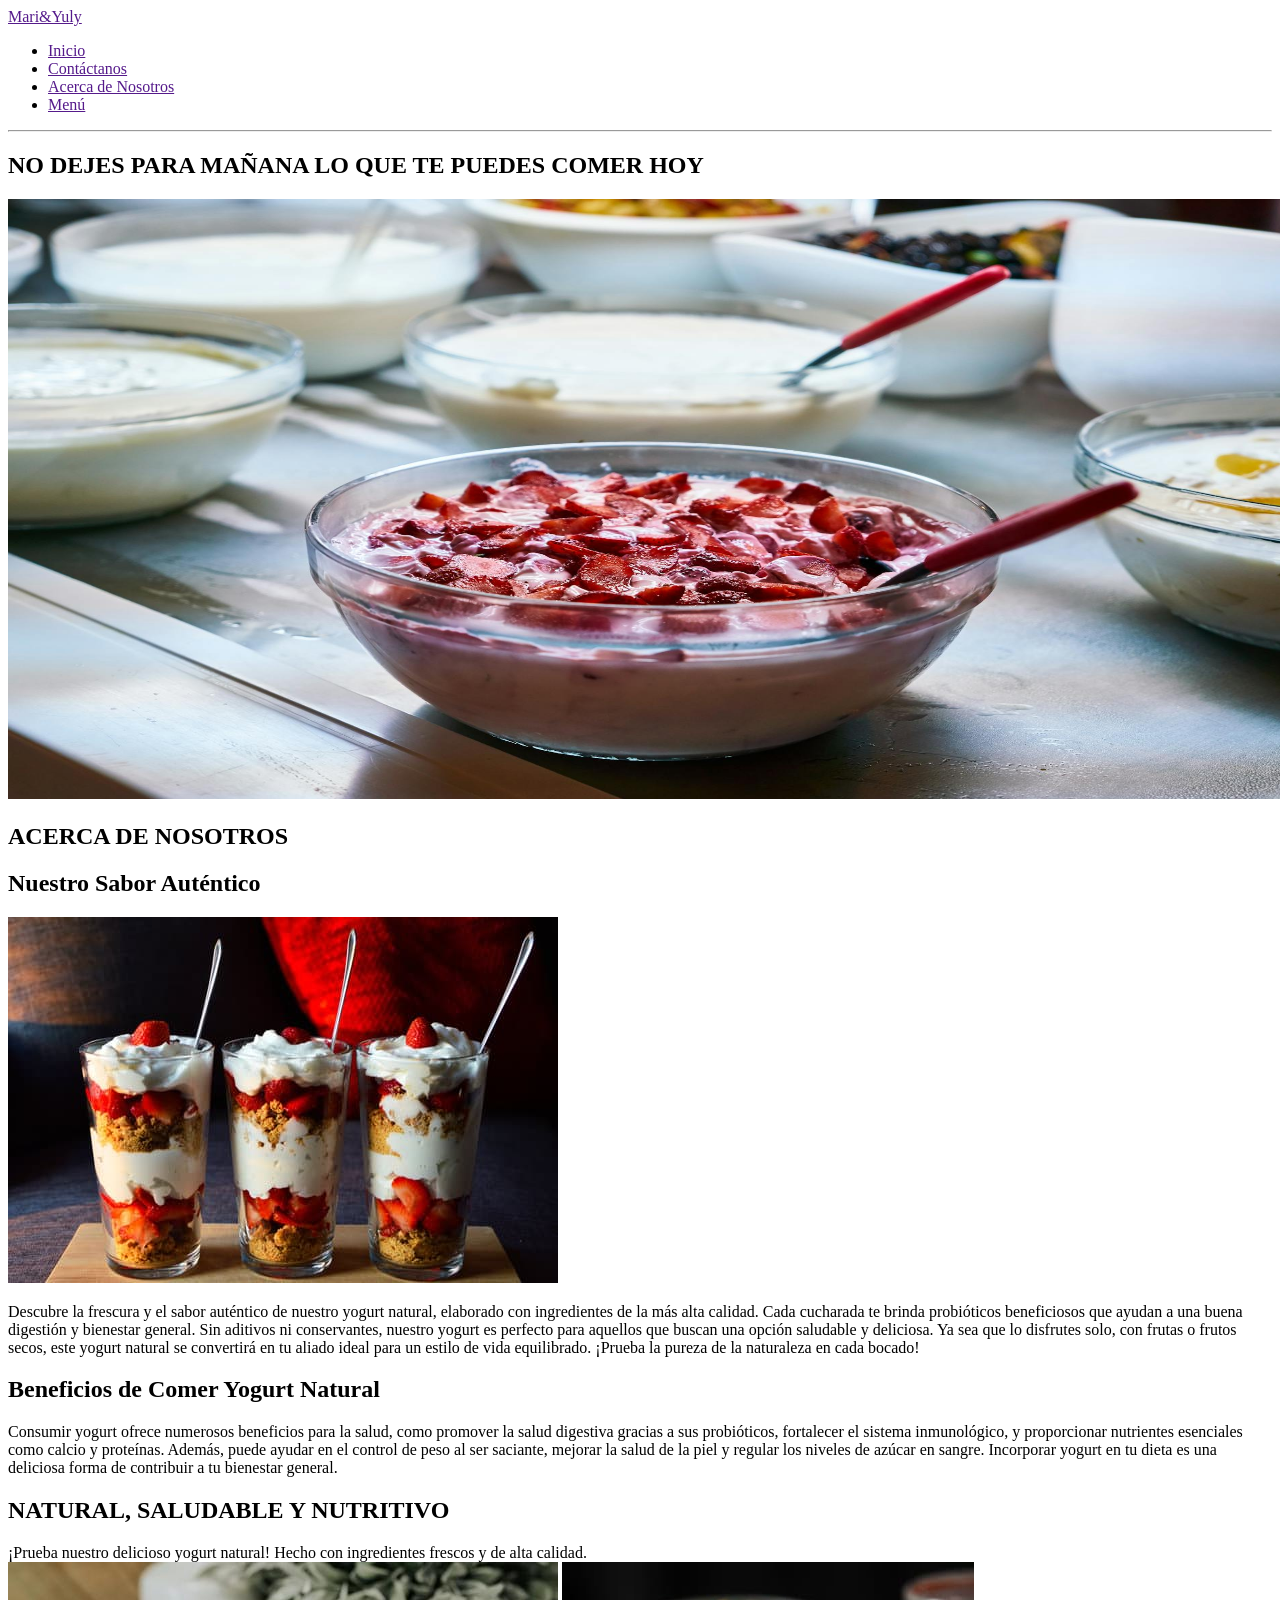
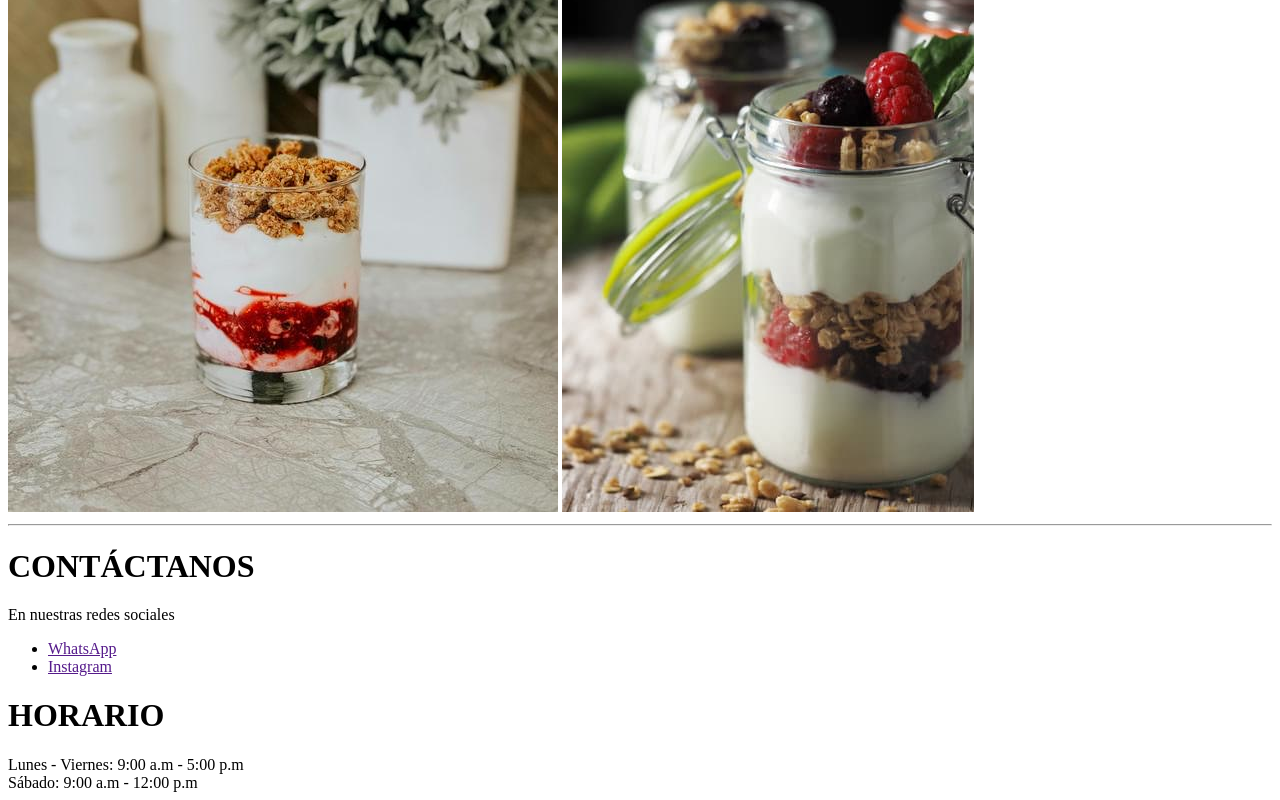
==== index.html @ 7bc3072c "Evluacion nro 2" ====
<!DOCTYPE html>
<html lang="en">
    <head>
        <meta charset="UTF-8">
        <meta name="viewport" content="width=device-width, initial-scale=1.0">
        <title>Mari&Yuly</title>
    </head>
    <body>
        <header>
            <!-- Nombre de la Página -->
            <div>
                <a href="">
                    Mari&Yuly
                </a>
                <!--Barra de busqueda-->
            </div>
            <nav>
                <ul>
                    <li>
                        <a href="">Inicio</a>
                    </li>
                    <li>
                        <a href="">Contáctanos</a>
                    </li>
                    <li>
                        <a href="">Acerca de Nosotros</a>
                    </li>
                    <li>
                        <a href="">Menú</a>
                    </li>
                </ul>
            </nav>
            <hr>
        </header>
       
        <main>
            <!-- Contenido de la Página -->
             <!-- Primera Sección de la Página -->
            <section>
                <div>
                    <h1>NO DEJES PARA MAÑANA LO QUE TE PUEDES COMER HOY</h1>
                    <img src="/img_html/img_1.jpg" style="width: 1300px; height: 600px;" alt="img_1">
                </div>
            </section>

            <!-- Segunda Sección de la Página -->
            <section>
                <div>
                    <h1>ACERCA DE NOSOTROS</h1>

                        <h2>Nuestro Sabor Auténtico</h2>
                        <img src="/img_html/img_2.jpg" alt="img_2">
                        <p>Descubre la frescura y el sabor auténtico de nuestro yogurt natural, elaborado con ingredientes de la más alta calidad. Cada cucharada te brinda probióticos beneficiosos que ayudan a una buena digestión y bienestar general. Sin aditivos ni conservantes, nuestro yogurt es perfecto para aquellos que buscan una opción saludable y deliciosa. Ya sea que lo disfrutes solo, con frutas o frutos secos, este yogurt natural se convertirá en tu aliado ideal para un estilo de vida equilibrado. ¡Prueba la pureza de la naturaleza en cada bocado!</p>
                    
                        <h2>Beneficios de Comer Yogurt Natural</h2>

                        <p>Consumir yogurt ofrece numerosos beneficios para la salud, como promover la salud digestiva gracias a sus probióticos, fortalecer el sistema inmunológico, y proporcionar nutrientes esenciales como calcio y proteínas. Además, puede ayudar en el control de peso al ser saciante, mejorar la salud de la piel y regular los niveles de azúcar en sangre. Incorporar yogurt en tu dieta es una deliciosa forma de contribuir a tu bienestar general. </p>
                    </section>
                </div>
                
                <!-- Tercera Sección de la Página -->
                <section>
                    <div>
                        <h1>NATURAL, SALUDABLE Y NUTRITIVO</h1>
                        <span>¡Prueba nuestro delicioso yogurt natural! Hecho con ingredientes frescos y de alta calidad.</span>
                    </div>
                    <img src="/img_html/img_4.jpg" alt="img_4">
                    <img src="/img_html/img_5.jpg" alt="img_5">
                </section>
                <hr>
        </main>
        
        <!-- Pie de Página -->
        <footer>
            <div>
                <h1>CONTÁCTANOS</h1>
                <span>En nuestras redes sociales</span>
                <ul>
                    <li>
                        <a href="">WhatsApp</a>
                    </li>
                    <li>
                        <a href="">Instagram</a>
                    </li>
                </ul>
            </div>
            <div>
                <h1>HORARIO</h1>
                <span>Lunes - Viernes: 9:00 a.m - 5:00 p.m <br> Sábado: 9:00 a.m - 12:00 p.m</span>
            </div>
        </footer>
    </body>
</html>
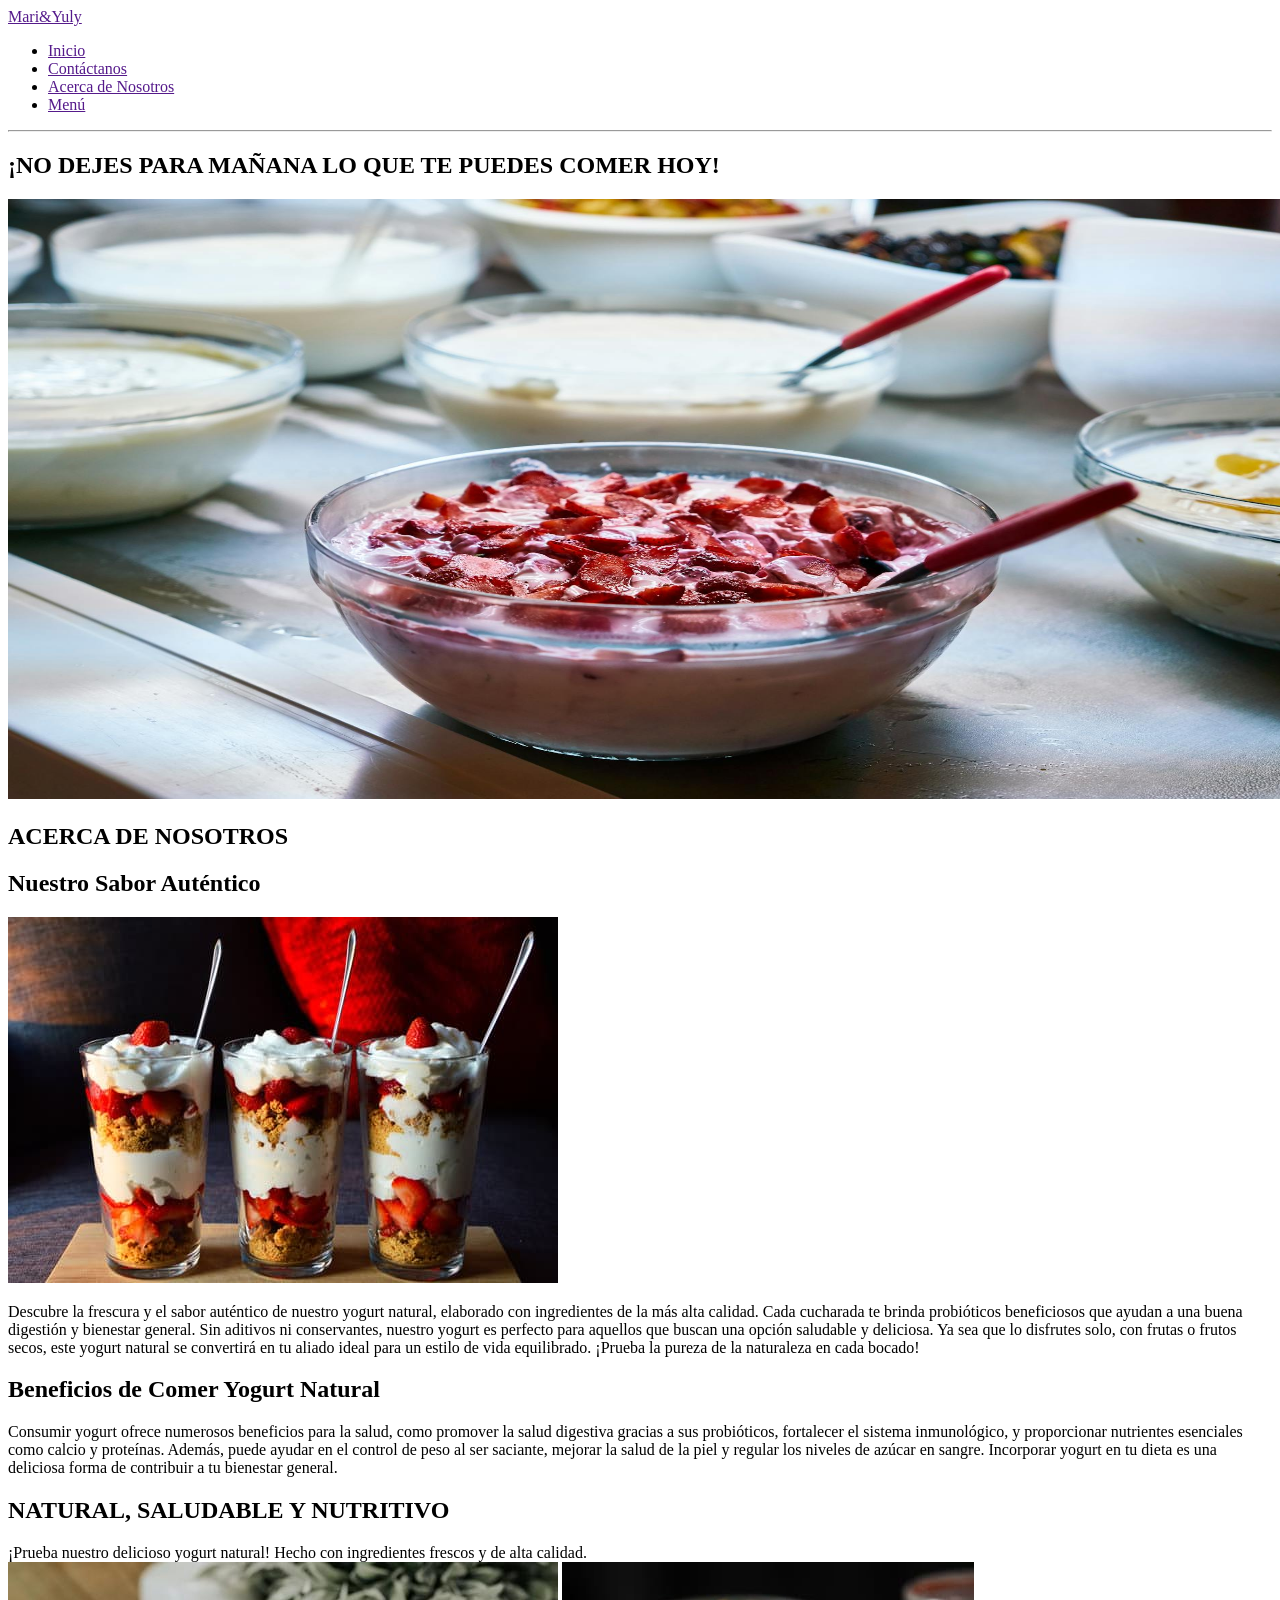
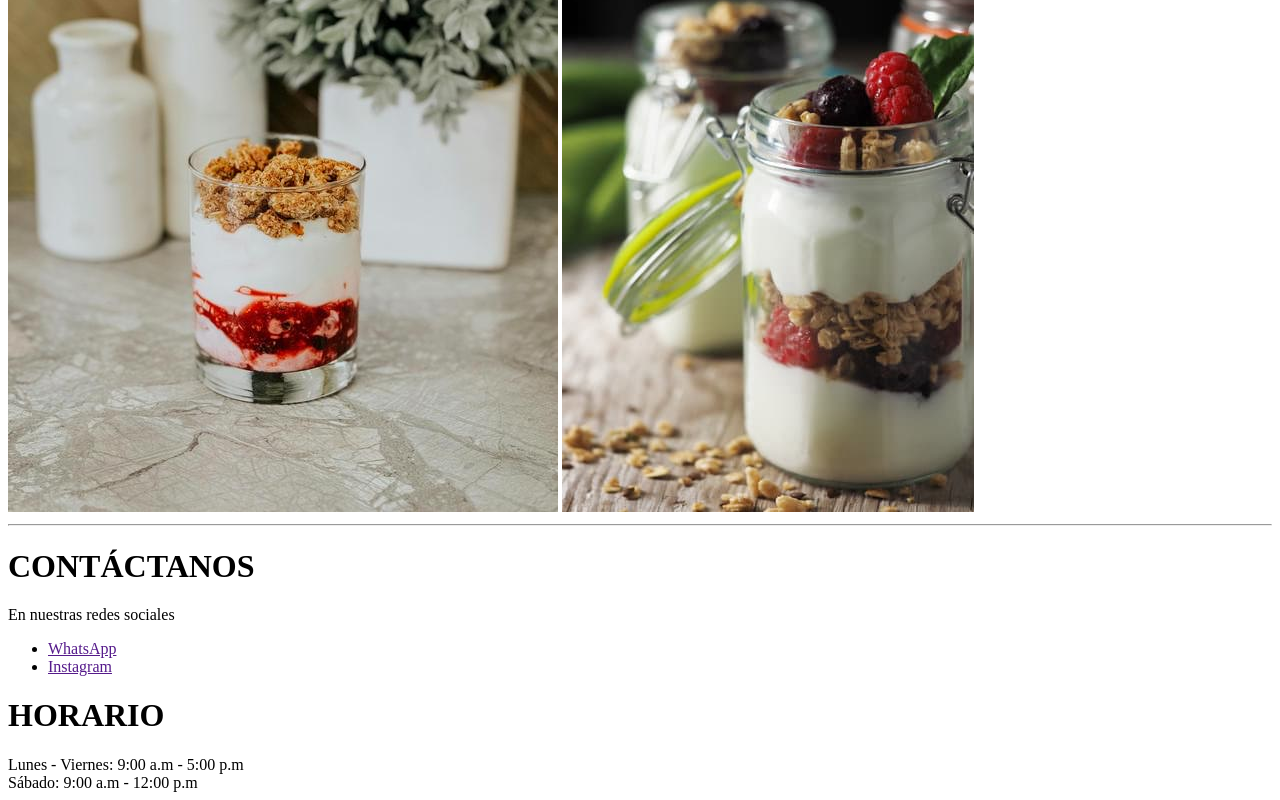
==== commit 4aa381cc: "Evaluacion Nro. 2" ====
--- a/index.html
+++ b/index.html
@@ -38,7 +38,7 @@
              <!-- Primera Sección de la Página -->
             <section>
                 <div>
-                    <h1>NO DEJES PARA MAÑANA LO QUE TE PUEDES COMER HOY</h1>
+                    <h1>¡NO DEJES PARA MAÑANA LO QUE TE PUEDES COMER HOY!</h1>
                     <img src="/img_html/img_1.jpg" style="width: 1300px; height: 600px;" alt="img_1">
                 </div>
             </section>
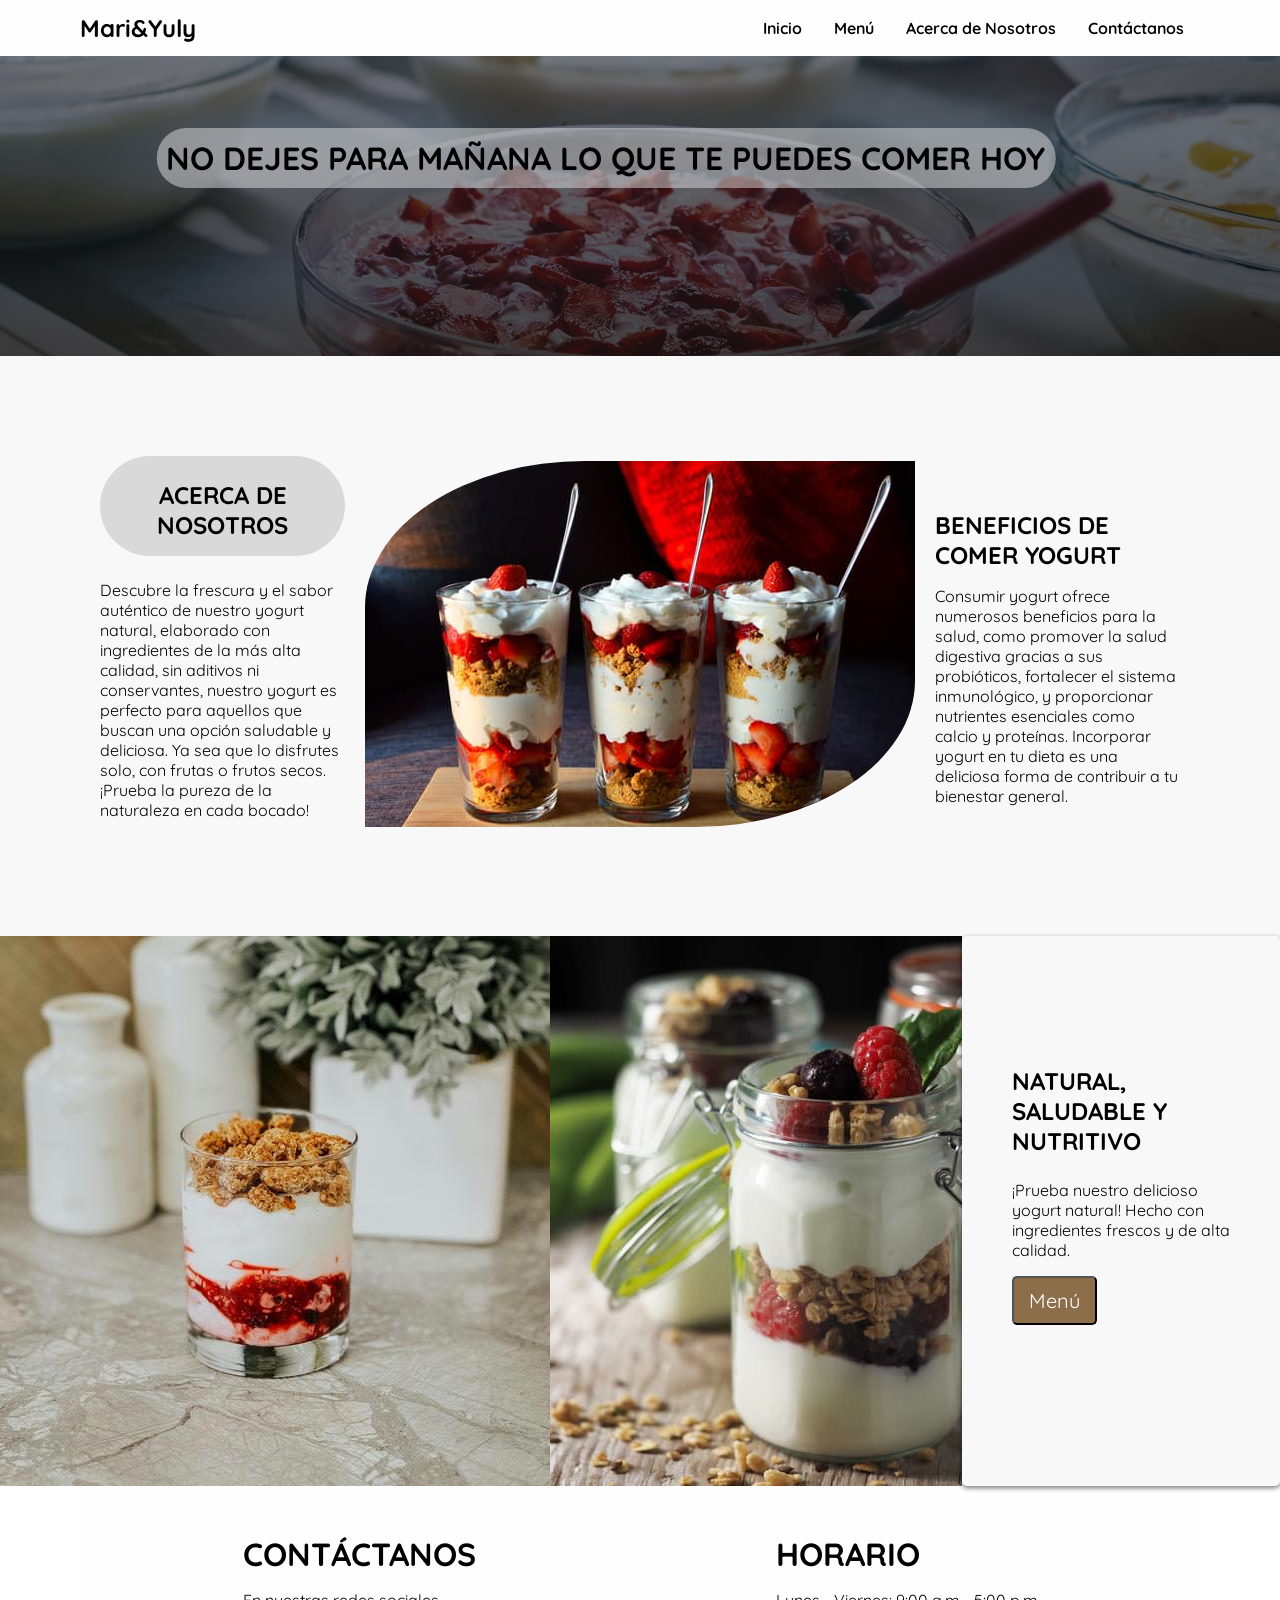
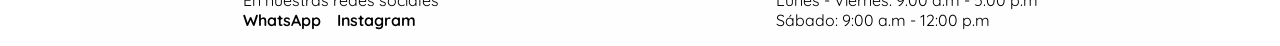
==== commit 740ef194: "Segunda Evaluacion" ====
--- a/index.html
+++ b/index.html
@@ -4,90 +4,100 @@
         <meta charset="UTF-8">
         <meta name="viewport" content="width=device-width, initial-scale=1.0">
         <title>Mari&Yuly</title>
+        <link rel="stylesheet" href="./style.css">
+        <link rel="preconnect" href="https://fonts.googleapis.com">
+        <link rel="preconnect" href="https://fonts.gstatic.com" crossorigin>
+        <link href="https://fonts.googleapis.com/css2?family=Quicksand:wght@300..700&display=swap" rel="stylesheet">
     </head>
     <body>
         <header>
             <!-- Nombre de la Página -->
-            <div>
-                <a href="">
+            <div class="container d-flex justigy-content-between align-center">
+                <a class="logo" href="">
                     Mari&Yuly
                 </a>
                 <!--Barra de busqueda-->
-            </div>
             <nav>
-                <ul>
+                <ul class="d-flex ">
                     <li>
-                        <a href="">Inicio</a>
+                        <a href="" class="nav-item">Inicio</a>
                     </li>
                     <li>
-                        <a href="">Contáctanos</a>
+                        <a href="" class="nav-item">Menú</a>
                     </li>
                     <li>
-                        <a href="">Acerca de Nosotros</a>
+                        <a href="" class="nav-item">Acerca de Nosotros</a>
                     </li>
                     <li>
-                        <a href="">Menú</a>
+                        <a href="" class="nav-item">Contáctanos</a>
                     </li>
                 </ul>
             </nav>
-            <hr>
+            </div>
         </header>
        
         <main>
             <!-- Contenido de la Página -->
              <!-- Primera Sección de la Página -->
-            <section>
-                <div>
-                    <h1>¡NO DEJES PARA MAÑANA LO QUE TE PUEDES COMER HOY!</h1>
-                    <img src="/img_html/img_1.jpg" style="width: 1300px; height: 600px;" alt="img_1">
+            <section class="section-1">
+                <div class="overlay"></div>
+                <div class="content-1 d-flex display-colum align-center justigy-content-center">
+                    <h1 class="text z-index fs-2">NO DEJES PARA MAÑANA LO QUE TE PUEDES COMER HOY</h1>  
+                    </div>
                 </div>
             </section>
 
             <!-- Segunda Sección de la Página -->
-            <section>
-                <div>
-                    <h1>ACERCA DE NOSOTROS</h1>
+            <section class="py-3">
+                <div class="container d-flex align-center justigy-content-center">
+                    <div class="column">
+                        <h1 class="py-1 text-2">ACERCA DE NOSOTROS</h1>
+                    <p class="py-1">Descubre la frescura y el sabor auténtico de nuestro yogurt natural, elaborado con ingredientes de la más alta calidad, sin aditivos ni conservantes, nuestro yogurt es perfecto para aquellos que buscan una opción saludable y deliciosa. Ya sea que lo disfrutes solo, con frutas o frutos secos. ¡Prueba la pureza de la naturaleza en cada bocado!</p>
+                    </div>
+                    <div class="image">
+                        <img class="imagen-2" src="/img_html/img_2.jpg" alt="imagen_2">
+                    </div>
+                    <div class="column">
+                        <h1 class="py-1">BENEFICIOS DE COMER YOGURT</h1>
+                        <p>Consumir yogurt ofrece numerosos beneficios para la salud, como promover la salud digestiva gracias a sus probióticos, fortalecer el sistema inmunológico, y proporcionar nutrientes esenciales como calcio y proteínas. Incorporar yogurt en tu dieta es una deliciosa forma de contribuir a tu bienestar general.</p>
+                    </div>
+                </div>
+            </section>
 
-                        <h2>Nuestro Sabor Auténtico</h2>
-                        <img src="/img_html/img_2.jpg" alt="img_2">
-                        <p>Descubre la frescura y el sabor auténtico de nuestro yogurt natural, elaborado con ingredientes de la más alta calidad. Cada cucharada te brinda probióticos beneficiosos que ayudan a una buena digestión y bienestar general. Sin aditivos ni conservantes, nuestro yogurt es perfecto para aquellos que buscan una opción saludable y deliciosa. Ya sea que lo disfrutes solo, con frutas o frutos secos, este yogurt natural se convertirá en tu aliado ideal para un estilo de vida equilibrado. ¡Prueba la pureza de la naturaleza en cada bocado!</p>
-                    
-                        <h2>Beneficios de Comer Yogurt Natural</h2>
-
-                        <p>Consumir yogurt ofrece numerosos beneficios para la salud, como promover la salud digestiva gracias a sus probióticos, fortalecer el sistema inmunológico, y proporcionar nutrientes esenciales como calcio y proteínas. Además, puede ayudar en el control de peso al ser saciante, mejorar la salud de la piel y regular los niveles de azúcar en sangre. Incorporar yogurt en tu dieta es una deliciosa forma de contribuir a tu bienestar general. </p>
-                    </section>
-                </div>
-                
                 <!-- Tercera Sección de la Página -->
-                <section>
-                    <div>
-                        <h1>NATURAL, SALUDABLE Y NUTRITIVO</h1>
-                        <span>¡Prueba nuestro delicioso yogurt natural! Hecho con ingredientes frescos y de alta calidad.</span>
-                    </div>
-                    <img src="/img_html/img_4.jpg" alt="img_4">
-                    <img src="/img_html/img_5.jpg" alt="img_5">
+                <section class="py-3">
+                    <div class="d-flex justigy-content-between">
+                        <div class="d-flex">
+                            <img src="/img_html/img_4.jpg" alt="img_4">
+                            <img src="/img_html/img_5.jpg" alt="img_5">
+                        </div>
+                            <div class="text-column">
+                            <h1 class="py-3">NATURAL, SALUDABLE Y NUTRITIVO</h1>
+                            <p class="py-1">¡Prueba nuestro delicioso yogurt natural! Hecho con ingredientes frescos y de alta calidad.</p>
+                            <button class="btn">Menú</button>
+                            </div>
                 </section>
-                <hr>
         </main>
         
         <!-- Pie de Página -->
-        <footer>
-            <div>
-                <h1>CONTÁCTANOS</h1>
+        <footer class="container d-flex justigy-content-center">
+            <div class="display-colum py-1">
+                <h1 class="py-1">CONTÁCTANOS</h1>
                 <span>En nuestras redes sociales</span>
-                <ul>
+                <nav>
+                <ul class="d-flex">
                     <li>
-                        <a href="">WhatsApp</a>
+                        <a href="" class="nav-1" >WhatsApp</a>
                     </li>
                     <li>
-                        <a href="">Instagram</a>
+                        <a href="" class="nav-item" >Instagram</a>
                     </li>
                 </ul>
+            </nav>
             </div>
-            <div>
-                <h1>HORARIO</h1>
+            <div class="display-colum padding py-1">
+                <h1 class="py-1">HORARIO</h1>
                 <span>Lunes - Viernes: 9:00 a.m - 5:00 p.m <br> Sábado: 9:00 a.m - 12:00 p.m</span>
-            </div>
         </footer>
     </body>
 </html>
--- a/style.css
+++ b/style.css
@@ -0,0 +1,183 @@
+*{
+    margin: 0;
+    padding: 0;
+    font-family: "Quicksand";
+}
+
+header{
+    background-color: #fefefe;
+}
+
+.d-flex{
+    display: flex;
+}
+
+.display-colum{
+    flex-direction: column;
+}
+
+.justigy-content-between{
+    justify-content: space-between;
+}
+
+.justigy-content-center{
+    justify-content: center;
+}
+
+.justigy-content-space{
+    justify-content: space-around;
+}
+
+.align-items{
+    align-items: flex-start;
+}
+
+.container{
+    margin-right: 5rem;
+    margin-left: 5rem;
+}
+
+.align-center{
+    align-items: center;
+}
+
+.logo{
+    font-size: 1.5rem;
+    font-weight: 900;
+    text-decoration: none;
+    color: black;
+    padding: 0.8rem 0;
+}
+
+nav ul{
+    list-style: none;
+}
+
+.nav-item{
+    color: black;
+    padding: 1rem;
+    text-decoration: none;
+    font-weight: 650;
+}
+
+.nav-item:hover{
+    color: #8c6e4a;
+}
+
+main{
+    background-color: #f8f8f8;
+}
+
+.section-1{
+    height: 300px;
+    background-image: url(./img_html/img_1.jpg);
+    background-size: cover;
+    background-position: center;
+    position: relative;
+}
+
+.overlay{
+    height: 100%;
+    width: 100%;
+    position: absolute;
+    background: linear-gradient(180deg, rgba(21, 26, 39, 0.58) 0%, rgba(18, 18, 19, 0.78) 100%);
+}
+
+.text{
+    position: relative;
+    top: 50%; 
+    left: 50%; 
+    transform: translate(-75%, -80%);
+    color: rgb(0, 0, 0); 
+    background-color: rgba(223, 223, 223, 0.5); 
+    padding: 10px; 
+    border-radius: 60px; 
+    text-align: center; 
+}
+
+.text-2{
+    color: black;
+    background-color:rgba(189, 187, 187, 0.5);
+    padding: 5px;
+    border-radius: 60px;
+    text-align: center;
+}
+
+.content-1{
+    height: 50%;
+}
+
+
+.z-index{
+    z-index: 1;
+}
+
+.fs-2{
+    font-size: 2rem;
+}
+
+.py-3{
+    padding-top: 5rem;
+}
+
+.py-1{
+    padding-top: 1.5rem;
+    padding-bottom: 1rem;
+}
+
+.column{
+    flex:1;
+    padding: 20px;
+}
+
+.image{
+    flex: 0 0 auto;
+    text-align: center;
+    max-width: 100%;
+    
+}
+
+.imagen-2{
+    border-top-left-radius: 40%;
+    border-bottom-right-radius: 40%;
+}
+
+.btn {
+    padding: 10px 15px;
+    background-color: #8c6e4a;
+    color: white;
+    border-radius: 5px;
+    cursor: pointer;
+    font-size: 20px;
+}
+
+.btn:hover {
+    background-color: #050505;
+}
+
+.text-column {
+    max-width: 300px; /* Ancho máximo de la columna de texto */
+    padding: 50px;
+    background-color: #e7e7e711;
+    border-radius: 5px;
+    box-shadow: 0 2px 5px rgba(0, 0, 0, 0.527);
+}
+
+footer{
+    background-color: #fefefe;
+}
+
+.padding{
+    padding-left: 300px;
+}
+
+.nav-1{
+    color: black;
+    text-decoration: none;
+    font-weight: 650;
+}
+
+.nav-1:hover{
+    color: #8c6e4a;
+}
+
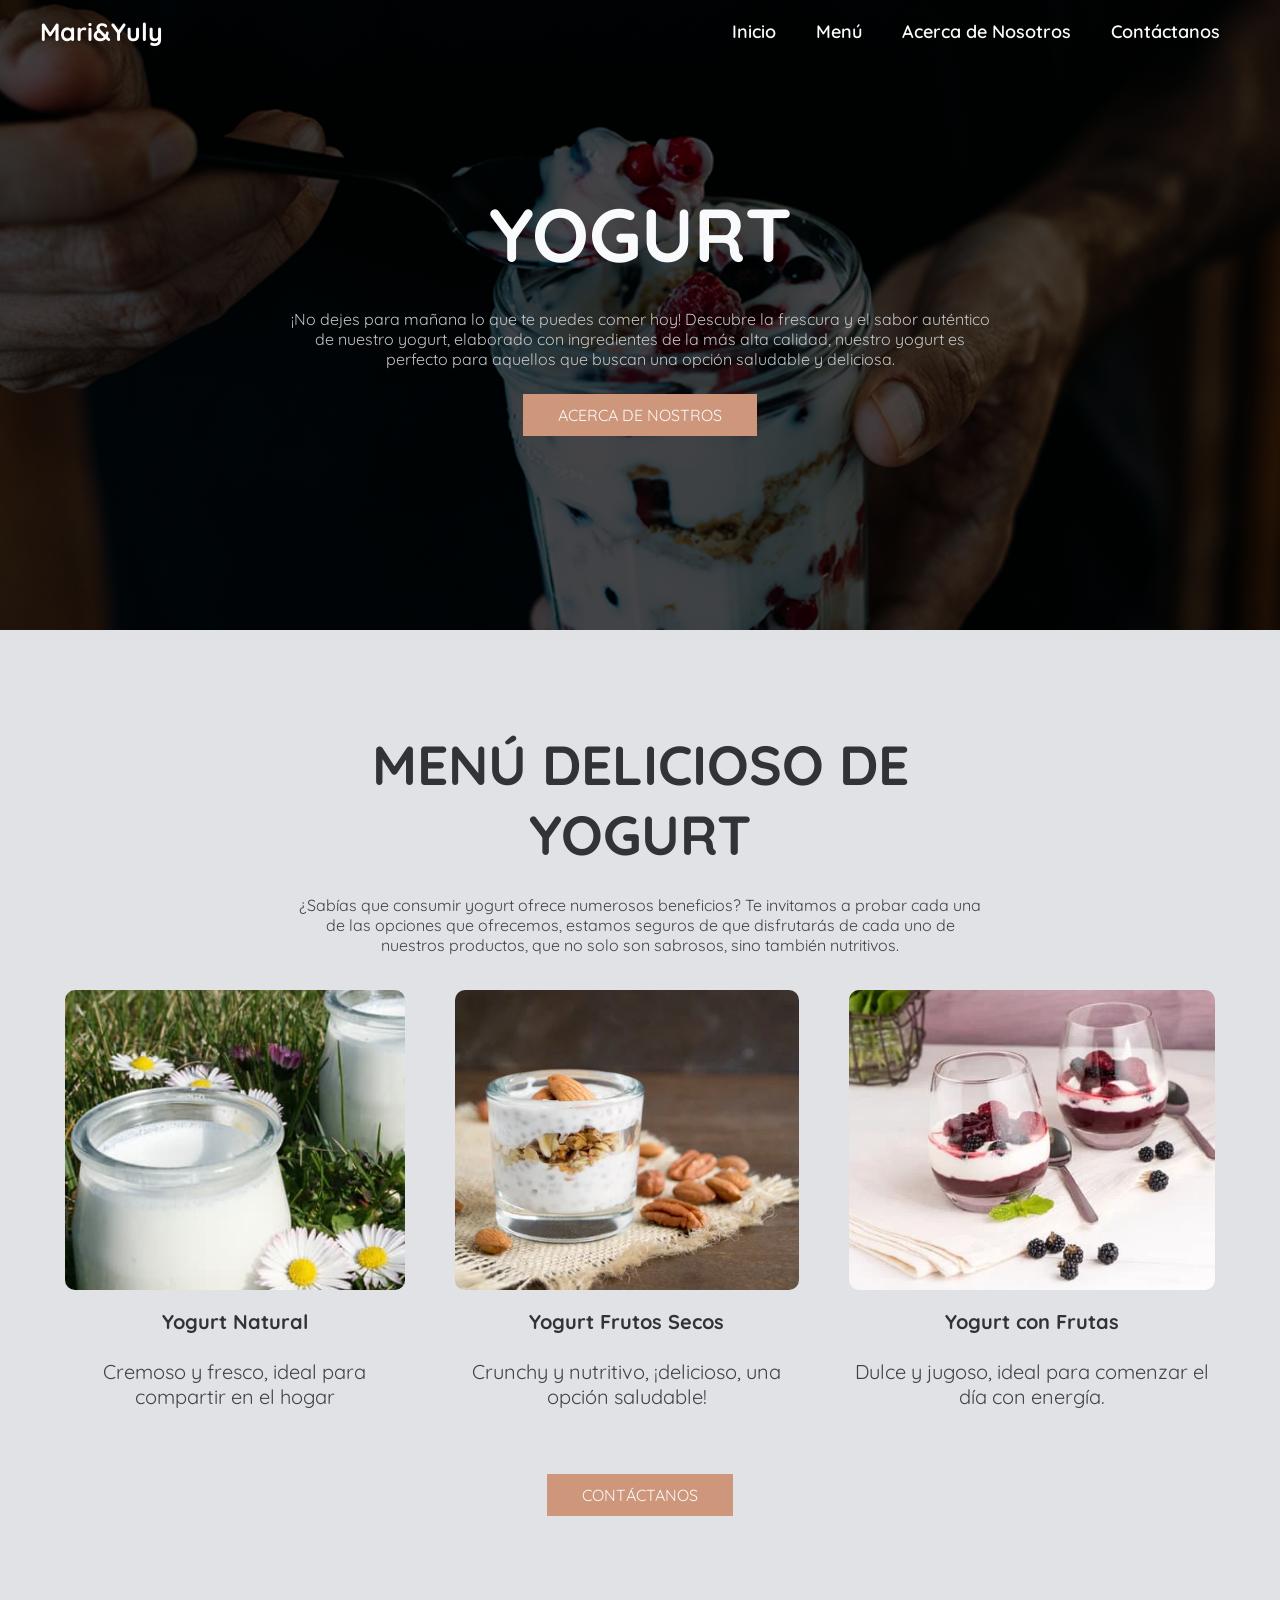
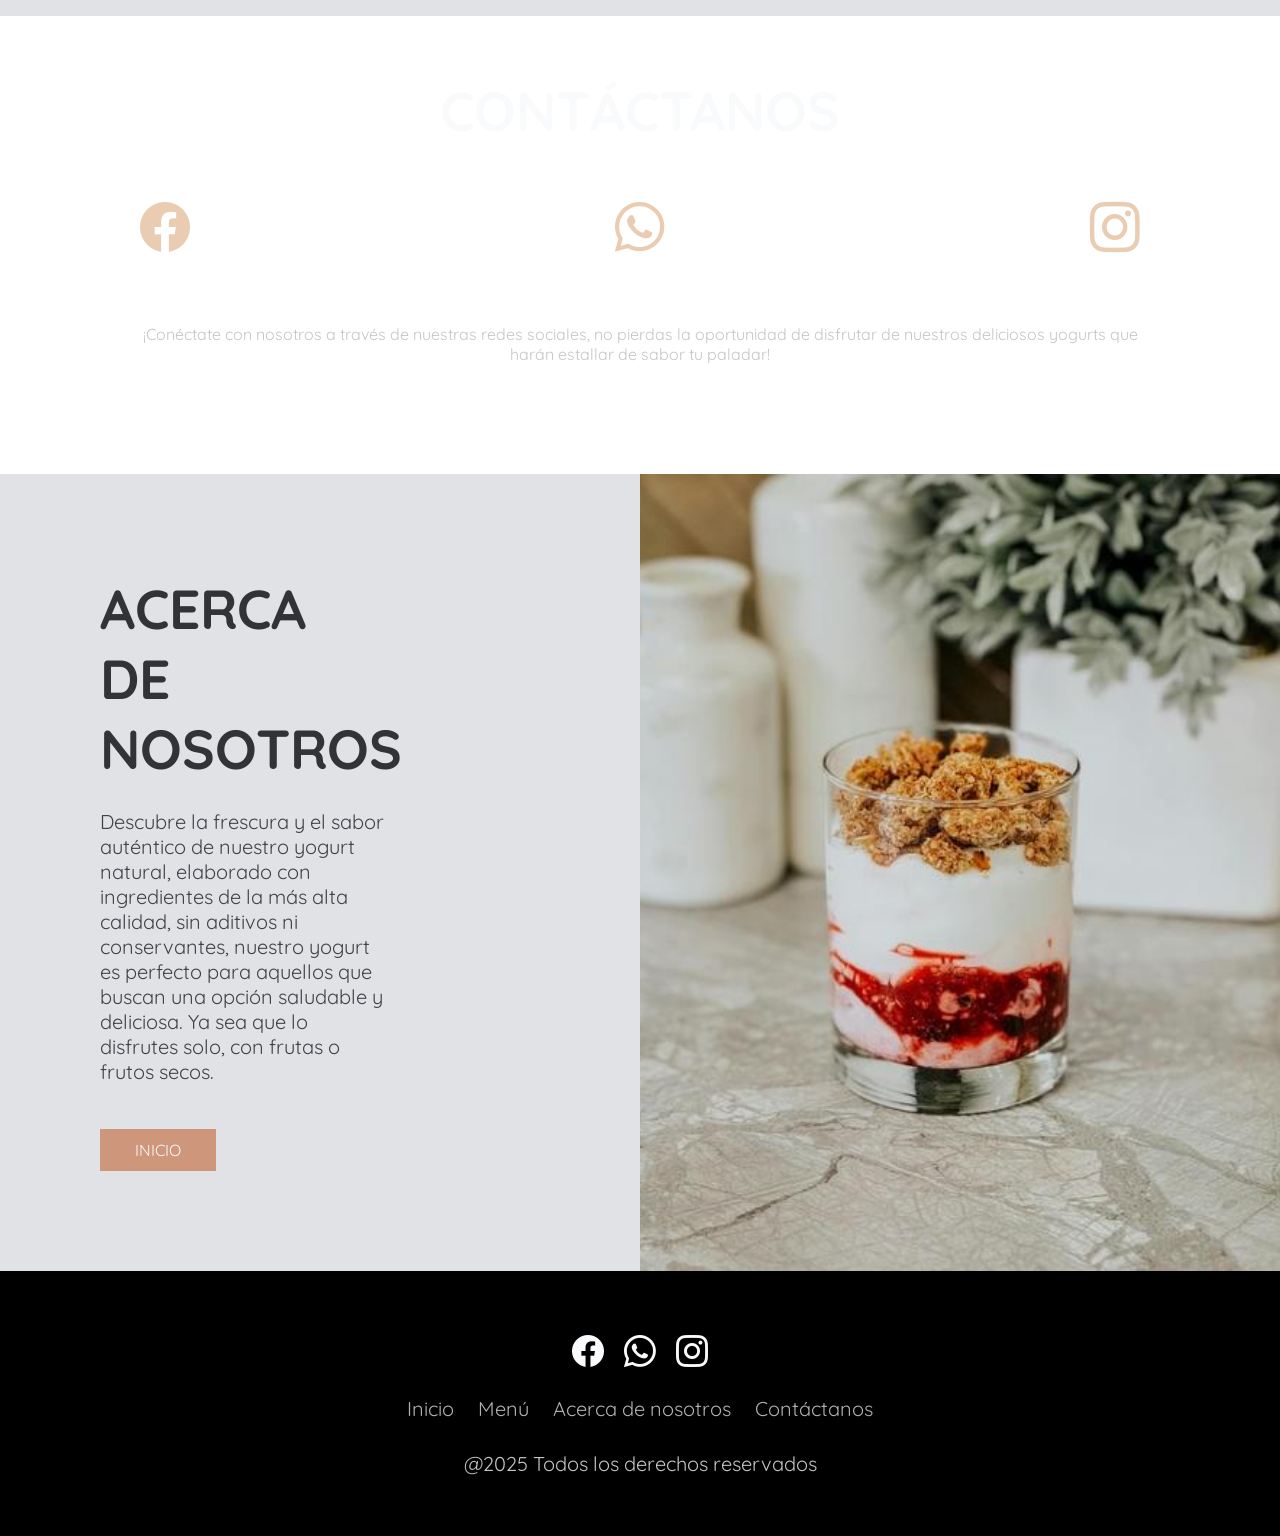
==== commit 5e4bcede: "evaluacion_4" ====
--- a/index.html
+++ b/index.html
@@ -3,101 +3,129 @@
     <head>
         <meta charset="UTF-8">
         <meta name="viewport" content="width=device-width, initial-scale=1.0">
-        <title>Mari&Yuly</title>
-        <link rel="stylesheet" href="./style.css">
+        <title>Mari&Yuly</title> <!--Titulo de la pagina web-->
+        <link rel="stylesheet" href="https://cdn.jsdelivr.net/npm/bootstrap-icons@1.11.3/font/bootstrap-icons.min.css"> <!--link para inconos de redes sociales utilizados en la pagina-->
+        <link rel="stylesheet" href="./style.css"> <!--Vinculacion con el css para personalizar la pagina web -->
         <link rel="preconnect" href="https://fonts.googleapis.com">
         <link rel="preconnect" href="https://fonts.gstatic.com" crossorigin>
         <link href="https://fonts.googleapis.com/css2?family=Quicksand:wght@300..700&display=swap" rel="stylesheet">
     </head>
     <body>
-        <header>
-            <!-- Nombre de la Página -->
-            <div class="container d-flex justigy-content-between align-center">
-                <a class="logo" href="">
-                    Mari&Yuly
-                </a>
-                <!--Barra de busqueda-->
-            <nav>
-                <ul class="d-flex ">
-                    <li>
-                        <a href="" class="nav-item">Inicio</a>
-                    </li>
-                    <li>
-                        <a href="" class="nav-item">Menú</a>
-                    </li>
-                    <li>
-                        <a href="" class="nav-item">Acerca de Nosotros</a>
-                    </li>
-                    <li>
-                        <a href="" class="nav-item">Contáctanos</a>
-                    </li>
-                </ul>
-            </nav>
-            </div>
+
+        <header class="header" id="inicio">
+            <div class="menu container">
+                <a href="#inicio" class="logo">Mari&Yuly</a>
+                <input type="checkbox" id="menu" />
+                <label for="menu">
+                    <img src="./img_html/menu.png" class="menu-icono" alt=""> 
+                </label> <!--Menu desplegable para pantalla pequeña (ejemplo: telefono)-->
+                <nav class="navbar">
+                    <ul> <!--Barra de navegacion-->
+                        <li><a href="#inicio">Inicio</a></li>
+                        <li><a href="#mn">Menú</a></li>
+                        <li><a href="#acerca_de">Acerca de Nosotros</a></li>
+                        <li><a href="#cnt">Contáctanos</a></li>
+                    </ul>
+                </nav>
+            </div> <!--Fin del menu container-->
+
+            <div class="header-content container">
+                 <h1>Yogurt</h1>
+                 <p>
+                    ¡No dejes para mañana lo que te puedes comer hoy! Descubre la frescura y el sabor auténtico de nuestro yogurt, 
+                    elaborado con ingredientes de la más alta calidad, nuestro yogurt es perfecto para aquellos que buscan una opción 
+                    saludable y deliciosa. 
+                 </p>
+                 <a href="#acerca_de" class="btn-1">Acerca de Nostros</a>
+            </div> <!--Fin del header-content container-->
         </header>
-       
-        <main>
-            <!-- Contenido de la Página -->
-             <!-- Primera Sección de la Página -->
-            <section class="section-1">
-                <div class="overlay"></div>
-                <div class="content-1 d-flex display-colum align-center justigy-content-center">
-                    <h1 class="text z-index fs-2">NO DEJES PARA MAÑANA LO QUE TE PUEDES COMER HOY</h1>  
+
+        <section class="yogurt">
+            <div class="yogurt-content container" id="mn">
+                <h2>Menú Delicioso de Yogurt</h2>
+                <p class="txt-p">
+                    ¿Sabías que consumir yogurt ofrece numerosos beneficios? Te invitamos a probar cada una de las opciones que ofrecemos, estamos seguros de que disfrutarás de cada uno de nuestros productos, que no solo son sabrosos, sino también nutritivos.
+                </p>
+                <div class="yogurt-group">
+                    <div class="yogurt-1">
+                        <img src="./img_html/natural.jpg" alt="natural">
+                        <h3>Yogurt Natural</h3>
+                        <p>
+                            Cremoso y fresco, ideal para compartir en el hogar
+                        </p>
+                    </div>
+                    <div class="yogurt-1">
+                        <img src="./img_html/frutos-secos.webp" alt="">
+                        <h3>Yogurt Frutos Secos</h3>
+                        <p>
+                            Crunchy y nutritivo, ¡delicioso, una opción saludable!  
+                        </p>
+                    </div>
+                    <div class="yogurt-1">
+                        <img src="./img_html/frutas.webp" alt="">
+                        <h3>Yogurt con Frutas</h3>
+                        <p>
+                            Dulce y jugoso, ideal para comenzar el día con energía.
+                        </p>
                     </div>
                 </div>
-            </section>
+                <a href="#cnt" class="btn-1">Contáctanos</a>
+            </div>
+        </section> 
 
-            <!-- Segunda Sección de la Página -->
-            <section class="py-3">
-                <div class="container d-flex align-center justigy-content-center">
-                    <div class="column">
-                        <h1 class="py-1 text-2">ACERCA DE NOSOTROS</h1>
-                    <p class="py-1">Descubre la frescura y el sabor auténtico de nuestro yogurt natural, elaborado con ingredientes de la más alta calidad, sin aditivos ni conservantes, nuestro yogurt es perfecto para aquellos que buscan una opción saludable y deliciosa. Ya sea que lo disfrutes solo, con frutas o frutos secos. ¡Prueba la pureza de la naturaleza en cada bocado!</p>
+        <main class="contacto">
+            <div class="contacto-content container" id="cnt">
+                <h2>Contáctanos</h2>
+                <div class="contacto-group">
+                    <div class="contacto-1">
+                        <a target="_blank" href="https://www.facebook.com/profile.php?id=61572354237402"> <i class="bi bi-facebook"></i> </a>
                     </div>
-                    <div class="image">
-                        <img class="imagen-2" src="/img_html/img_2.jpg" alt="imagen_2">
+                    <div class="contacto-1">
+                        <a target="_blank" href="https://api.whatsapp.com/send/?phone=584122983062&text&type=phone_number&app_absent=0&wame_ctl=1&fbclid=PAY2xjawH5-3lleHRuA2FlbQIxMAABpn6izdKkns5ax6ruWDtgendOZwMvYIzGOcjlDRGBGXftqFZLDE9lAGeEYw_aem_zh5Be_ZR3iVd8snGDqPaxg"> <i class="bi bi-whatsapp"></i></a>
+                        
                     </div>
-                    <div class="column">
-                        <h1 class="py-1">BENEFICIOS DE COMER YOGURT</h1>
-                        <p>Consumir yogurt ofrece numerosos beneficios para la salud, como promover la salud digestiva gracias a sus probióticos, fortalecer el sistema inmunológico, y proporcionar nutrientes esenciales como calcio y proteínas. Incorporar yogurt en tu dieta es una deliciosa forma de contribuir a tu bienestar general.</p>
+                    <div class="contacto-1">
+                        <a target="_blank" href="https://www.instagram.com/mariyuly_?igsh=aGh1ajNlZGljbWlt"> <i class="bi bi-instagram"></i></a>
+                        
                     </div>
                 </div>
-            </section>
+                <p>
+                    ¡Conéctate con nosotros a través de nuestras redes sociales, no pierdas la oportunidad de disfrutar de nuestros deliciosos yogurts que harán estallar de sabor tu paladar! 
+                </p>
+            </div>
+        </main>
 
-                <!-- Tercera Sección de la Página -->
-                <section class="py-3">
-                    <div class="d-flex justigy-content-between">
-                        <div class="d-flex">
-                            <img src="/img_html/img_4.jpg" alt="img_4">
-                            <img src="/img_html/img_5.jpg" alt="img_5">
-                        </div>
-                            <div class="text-column">
-                            <h1 class="py-3">NATURAL, SALUDABLE Y NUTRITIVO</h1>
-                            <p class="py-1">¡Prueba nuestro delicioso yogurt natural! Hecho con ingredientes frescos y de alta calidad.</p>
-                            <button class="btn">Menú</button>
-                            </div>
-                </section>
-        </main>
-        
-        <!-- Pie de Página -->
-        <footer class="container d-flex justigy-content-center">
-            <div class="display-colum py-1">
-                <h1 class="py-1">CONTÁCTANOS</h1>
-                <span>En nuestras redes sociales</span>
-                <nav>
-                <ul class="d-flex">
-                    <li>
-                        <a href="" class="nav-1" >WhatsApp</a>
-                    </li>
-                    <li>
-                        <a href="" class="nav-item" >Instagram</a>
-                    </li>
-                </ul>
-            </nav>
+        <section class="general">
+            <div class="general-1" id="acerca_de">
+                <h2>Acerca de Nosotros</h2>
+                <p>Descubre la frescura y el sabor auténtico de nuestro yogurt natural, elaborado con ingredientes de la más alta calidad, sin aditivos ni conservantes, nuestro yogurt es perfecto para aquellos que buscan una opción saludable y deliciosa. Ya sea que lo disfrutes solo, con frutas o frutos secos. 
+                </p>
+                <a href="#inicio" class="btn-1">Inicio</a>
             </div>
-            <div class="display-colum padding py-1">
-                <h1 class="py-1">HORARIO</h1>
-                <span>Lunes - Viernes: 9:00 a.m - 5:00 p.m <br> Sábado: 9:00 a.m - 12:00 p.m</span>
+            <div class="general-2"></div>
+        </section>
+
+        <footer class="footer">
+            <ul class="social-icon">
+                <li class="icon-elem">
+                    <a target="_blank" href="https://www.facebook.com/profile.php?id=61572354237402"> <i class="bio bi-facebook"></i> </a>
+                </li>
+                <li class="icon-elem">
+                    <a target="_blank" href="https://api.whatsapp.com/send/?phone=584122983062&text&type=phone_number&app_absent=0&wame_ctl=1&fbclid=PAY2xjawH5-3lleHRuA2FlbQIxMAABpn6izdKkns5ax6ruWDtgendOZwMvYIzGOcjlDRGBGXftqFZLDE9lAGeEYw_aem_zh5Be_ZR3iVd8snGDqPaxg"> <i class="bio bi-whatsapp"></i> </a>
+                </li>
+                <li class="icon-elem">
+                    <a target="_blank" href="https://www.instagram.com/mariyuly_?igsh=aGh1ajNlZGljbWlt"> <i class="bio bi-instagram"></i> </a>
+                </li>
+            </ul>
+           <ul class="footer-menu">
+            <li class="footer-elem">
+                <a href="#inicio" class="footer-icono">Inicio</a>
+                <a href="#mn" class="footer-icono">Menú</a>
+                <a href="#acerca_de" class="footer-icono">Acerca de nosotros</a>
+                <a href="#cnt" class="footer-icono">Contáctanos</a>
+            </li>
+           </ul>
+           <p class="text"> @2025 Todos los derechos reservados</p>
         </footer>
     </body>
-</html>+    </html>
--- a/style.css
+++ b/style.css
@@ -1,183 +1,407 @@
 *{
     margin: 0;
     padding: 0;
+    box-sizing: border-box;
+    text-decoration: none;
+    list-style: none;
     font-family: "Quicksand";
 }
 
-header{
-    background-color: #fefefe;
-}
-
-.d-flex{
-    display: flex;
-}
-
-.display-colum{
+.container{
+    max-width: 1200px;
+    margin: 0 auto;
+}
+
+.header{
+    background-image: linear-gradient(
+        rgba(0,0,0,0.7),
+        rgba(0,0,0,0.7)),
+        url(./img_html/TOP19.png);
+    background-position: center bottom;
+    background-repeat: no-repeat;
+    background-size: cover;
+    min-height: 70vh;
+    display: flex;
+    align-items: center;
+}
+
+.menu{
+    position: absolute;
+    top: 0;
+    left: 0;
+    right: 0;
+    display: flex;
+    align-items: center;
+    justify-content: space-between;
+}
+
+.logo{
+    color: #FFFDFC;
+    font-size: 25px;
+    font-weight: 900;
+}
+
+.menu .navbar ul li{
+    position: relative;
+    float: left;
+}
+
+.menu .navbar ul li a{
+    font-size: 18px;
+    padding: 20px;
+    color: #FFFDFC;
+    display: block;
+    font-weight: 600;
+}
+
+.menu .navbar ul li a:hover{
+    color: #8c6e4a;
+}
+
+#menu {
+    display: none;
+}
+
+.menu-icono{
+    width: 25px;
+}
+
+.menu label{
+    cursor: pointer;
+    display: none;
+}
+
+.header-content {
+    text-align: center;
+}
+
+.header-content h1{
+    font-size: 75px;
+    line-height: 80px;
+    color: #F9FAFC;
+    text-transform: uppercase;
+    margin-bottom: 35px;
+}
+
+.header-content p{
+    font-size: 16px;
+    color: #c5c5c5;
+    padding: 0 250px;
+    margin-bottom: 25px;
+}
+
+.btn-1{
+    display: inline-block;
+    padding: 11px 35px;
+    background-color: #CE967B;
+    color: #F9FAFC;
+    text-transform: uppercase;
+}
+
+.btn-1:hover{
+    background-color: #c17e5d;
+}
+
+.yogurt{
+    padding: 100px 0;
+    background-color: #e1e2e6;
+    position: relative;
+}
+
+.yogurt-content{
+    text-align: center;
+}
+
+.yogurt-content h2{
+    font-size: 55px;
+    line-height: 70px;
+    color: #323337;
+    text-transform: uppercase;
+    padding: 0 258px;
+    margin-bottom: 15px;
+}
+
+.txt-p{
+    font-size: 16px;
+    color: #414247;
+    padding: 0 258px;
+    margin-bottom: 35px;
+}
+
+.yogurt-group{
+    display: flex;
+    justify-content: space-between;
+    margin-bottom: 20px;
+
+}
+
+.yogurt-1 {
+    padding:0 25px;
+}
+
+.yogurt-1 img{
+    width: 100%;
+    height: 300px;
+    object-fit: cover;
+    border-radius: 10px 10px 10px 10px;
+    margin-bottom: 15px;
+}
+
+
+.yogurt-1 h3{
+    color: #323337;
+    font-size: 20px;
+    margin-bottom: 15px;
+}
+
+.contacto{
+    background-image: linear-gradient(
+        rgba(0, 0, 0, 0.7),
+        rgba(0,0,0,0.7)),
+        url(img_html/REST77.png);
+    background-position: center center;
+    background-repeat: no-repeat;
+    background-size: cover;
+    background-attachment: fixed;
+    padding:60px 0;
+}
+
+.contacto-content{
+    text-align: center;
+}
+
+.contacto-content h2{
+    font-size: 55px;
+    line-height: 70px;
+    color: #F9FAFC;
+    text-transform: uppercase;
+    margin-bottom: 50px;
+}
+
+.contacto-content p{
+    font-size: 16px;
+    color: #c5c5c5;
+    margin-bottom: 50px;
+    padding: 0 100px;
+}
+
+.contacto-group{
+    display: flex;
+    justify-content: space-between;
+    margin-bottom: 50px;
+}
+
+.contacto-1{
+    padding: 0 100px;
+}
+
+.bi{
+    font-size: 50px;
+    color: #eaccb3;
+    margin-bottom: 15px;
+    transition: 0.5s;
+    display: inline-block;
+}
+
+.bi:hover{
+    transform: translateY(-10px);
+}
+
+.general{
+    display: flex;
+}
+
+.general-1{
+    width: 50%;
+    padding: 100px 250px 100px 100px;
+    background-color: #e1e2e6;
+}
+
+.general-2{
+    background-image: url(./img_html/img_4.jpg);
+    background-position: center center;
+    background-repeat: no-repeat;
+    background-size: cover;
+    width: 50%;
+}
+
+h2{
+    font-size: 55px;
+    line-height: 70px;
+    color: #323337;
+    text-transform: uppercase;
+    margin-bottom: 20px;   
+}
+
+p{
+    font-size: 20px;
+    color: #414247;
+    margin: 25px 0 45px 0px;
+}
+
+.footer{
+    padding: 50px 0;
+    background-color: #000000;
+    display: flex;
+    justify-content: center;
+    align-items: center;
     flex-direction: column;
 }
 
-.justigy-content-between{
-    justify-content: space-between;
-}
-
-.justigy-content-center{
+.social-icon{
+    display: flex;
     justify-content: center;
-}
-
-.justigy-content-space{
-    justify-content: space-around;
-}
-
-.align-items{
-    align-items: flex-start;
-}
-
-.container{
-    margin-right: 5rem;
-    margin-left: 5rem;
-}
-
-.align-center{
     align-items: center;
-}
-
-.logo{
-    font-size: 1.5rem;
-    font-weight: 900;
+    position: relative;
+    margin: 10px 5px;
+    flex-wrap: wrap;
+}
+
+.icon-elem{
+    list-style: none;
+}
+
+.bio{
+    color: #F9FAFC;
+    font-size: 32px;
+    display: inline-block;
+    margin: 0 10px;
+    transition: 0.5s;
+}
+
+.bio:hover{
+    transform: translateY(-10px);
+}
+
+.footer-menu{
+    display: flex;
+    justify-content: center;
+    position: relative;
+    align-items: center;
+    margin: 10px 0;
+    flex-wrap: wrap;
+}
+
+.footer-elem{
+    list-style: none;
+
+}
+
+.footer-icono{
+    color: #ededed;
+    font-size: 20px;
+    display: inline-block;
     text-decoration: none;
-    color: black;
-    padding: 0.8rem 0;
-}
-
-nav ul{
-    list-style: none;
-}
-
-.nav-item{
-    color: black;
-    padding: 1rem;
-    text-decoration: none;
-    font-weight: 650;
-}
-
-.nav-item:hover{
+    margin: 5px 10px;
+    opacity: 0.75;
+    transition: 0.5s;
+}
+
+.footer-icono:hover{
     color: #8c6e4a;
 }
 
-main{
-    background-color: #f8f8f8;
-}
-
-.section-1{
-    height: 300px;
-    background-image: url(./img_html/img_1.jpg);
-    background-size: cover;
-    background-position: center;
-    position: relative;
-}
-
-.overlay{
-    height: 100%;
-    width: 100%;
-    position: absolute;
-    background: linear-gradient(180deg, rgba(21, 26, 39, 0.58) 0%, rgba(18, 18, 19, 0.78) 100%);
-}
-
 .text{
-    position: relative;
-    top: 50%; 
-    left: 50%; 
-    transform: translate(-75%, -80%);
-    color: rgb(0, 0, 0); 
-    background-color: rgba(223, 223, 223, 0.5); 
-    padding: 10px; 
-    border-radius: 60px; 
-    text-align: center; 
-}
-
-.text-2{
-    color: black;
-    background-color:rgba(189, 187, 187, 0.5);
-    padding: 5px;
-    border-radius: 60px;
+    color: #c5c5c5;
     text-align: center;
-}
-
-.content-1{
-    height: 50%;
-}
-
-
-.z-index{
-    z-index: 1;
-}
-
-.fs-2{
-    font-size: 2rem;
-}
-
-.py-3{
-    padding-top: 5rem;
-}
-
-.py-1{
-    padding-top: 1.5rem;
-    padding-bottom: 1rem;
-}
-
-.column{
-    flex:1;
-    padding: 20px;
-}
-
-.image{
-    flex: 0 0 auto;
-    text-align: center;
-    max-width: 100%;
-    
-}
-
-.imagen-2{
-    border-top-left-radius: 40%;
-    border-bottom-right-radius: 40%;
-}
-
-.btn {
-    padding: 10px 15px;
-    background-color: #8c6e4a;
-    color: white;
-    border-radius: 5px;
-    cursor: pointer;
+    margin-top: 15px;
+    margin-bottom: 10px;
     font-size: 20px;
 }
 
-.btn:hover {
-    background-color: #050505;
-}
-
-.text-column {
-    max-width: 300px; /* Ancho máximo de la columna de texto */
-    padding: 50px;
-    background-color: #e7e7e711;
-    border-radius: 5px;
-    box-shadow: 0 2px 5px rgba(0, 0, 0, 0.527);
-}
-
-footer{
-    background-color: #fefefe;
-}
-
-.padding{
-    padding-left: 300px;
-}
-
-.nav-1{
-    color: black;
-    text-decoration: none;
-    font-weight: 650;
-}
-
-.nav-1:hover{
-    color: #8c6e4a;
-}
-
+@media(max-width:991px){
+
+    .menu{
+        padding: 38px;
+    }
+
+    .menu label{
+        display: initial;
+    }
+
+    .menu .navbar{
+        position: absolute;
+        top: 100%;
+        left: 0;
+        right: 0;
+        background-color: #323337;
+        display: none;
+    }
+
+    .menu .navbar ul li{
+        width: 100%;
+    }
+
+    #menu:checked ~ .navbar{
+        display: initial;
+    }
+
+    .header{
+        min-height: 0vh;
+    }
+
+    .header-content{
+        padding: 100px 30px;
+    }
+
+    .header-content p{ 
+        padding: 0;
+    }
+
+    .yogurt{
+        padding: 30px;
+    }
+
+    .yogurt-content h2{
+        padding: 0;
+    }
+
+    .txt-p{
+        padding: 0;
+    }
+
+    .yogurt-group{
+        flex-direction: column;
+        margin-bottom: 0;
+    }
+
+    .yogurt-img {
+        display: none;
+    }
+
+    .contacto{
+        padding: 30px;
+    }
+
+    .contacto-content p{
+        padding: 0;
+    }
+
+    .contacto-group{
+        flex-direction: column;
+        margin-bottom: 0px;
+    }
+
+    .contacto-1{
+        margin-bottom: 25px;
+    }
+
+    .general{
+        flex-direction: column;
+
+    }
+
+    .general-1{
+        width: 100%;
+        padding: 30px;
+        text-align: center;
+    }
+
+    .general-2{
+        display: none;
+    }
+}
+
+html{
+    scroll-behavior: smooth;
+}
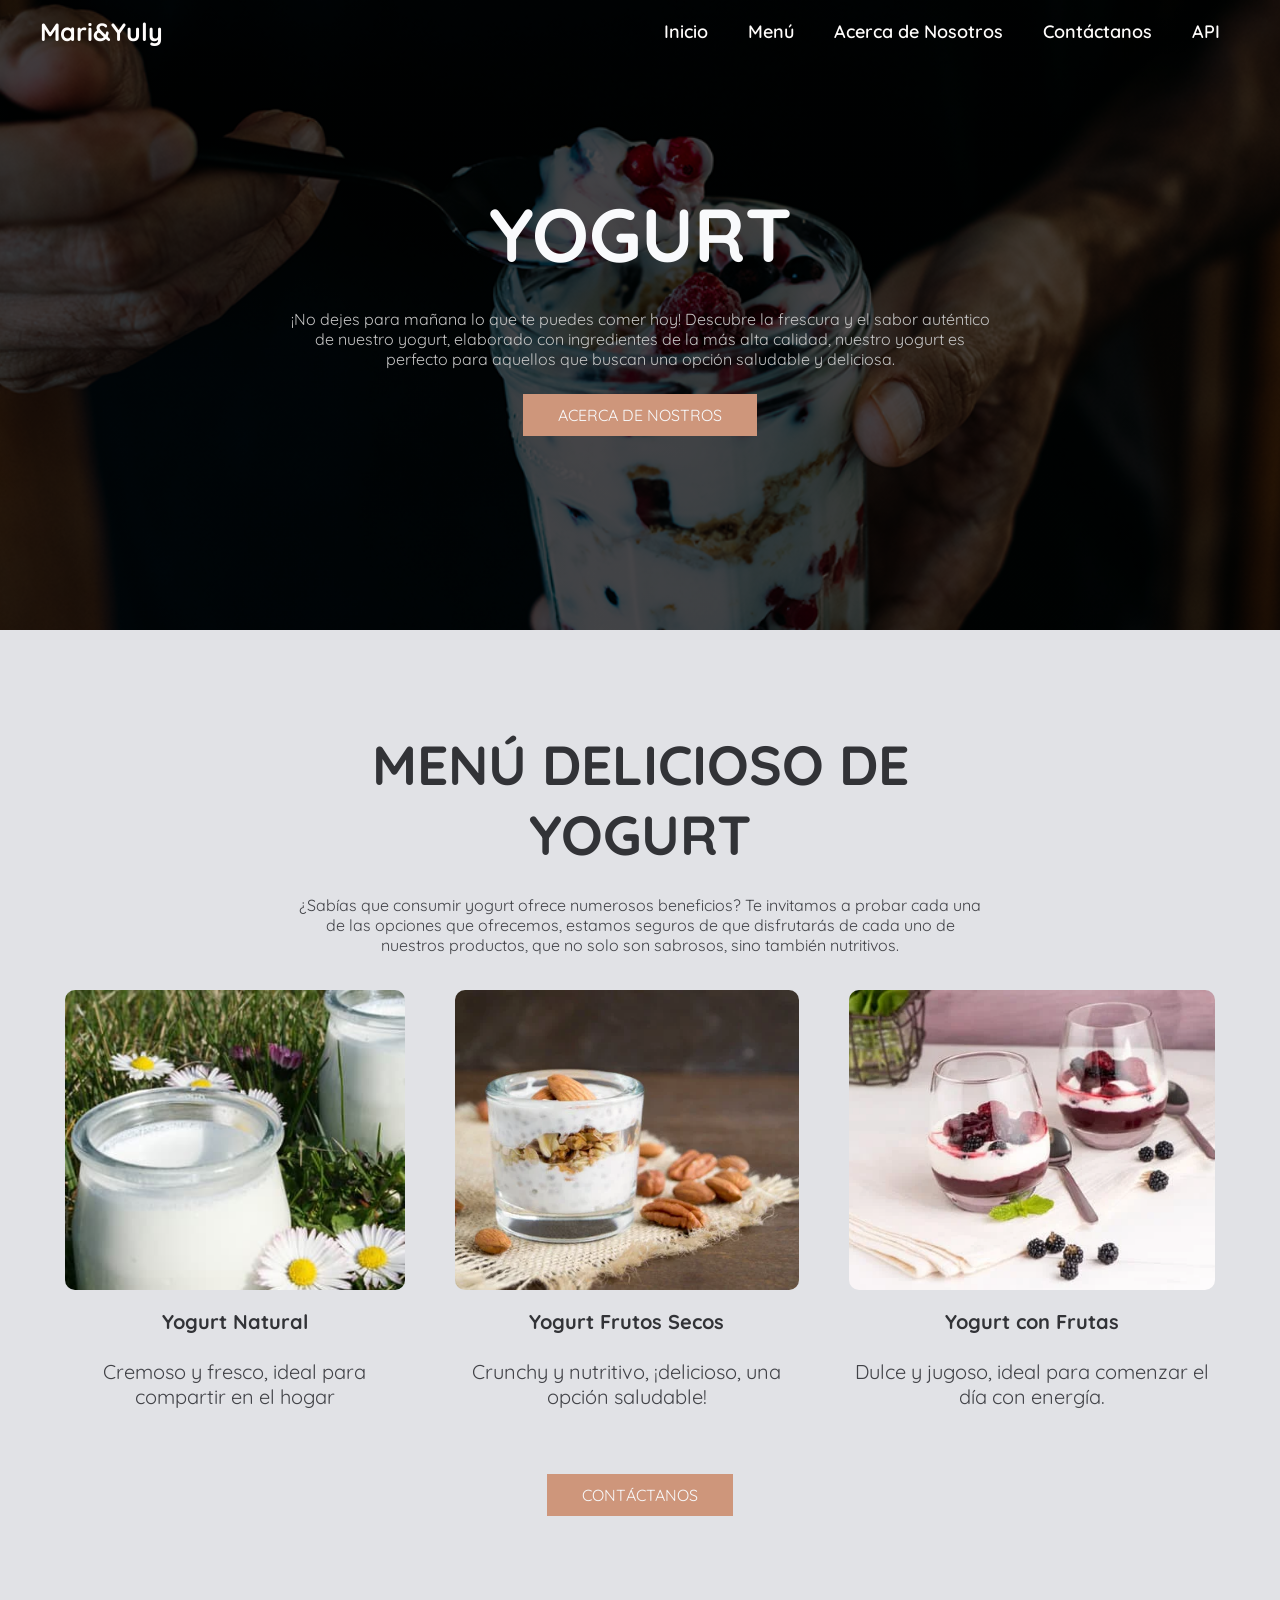
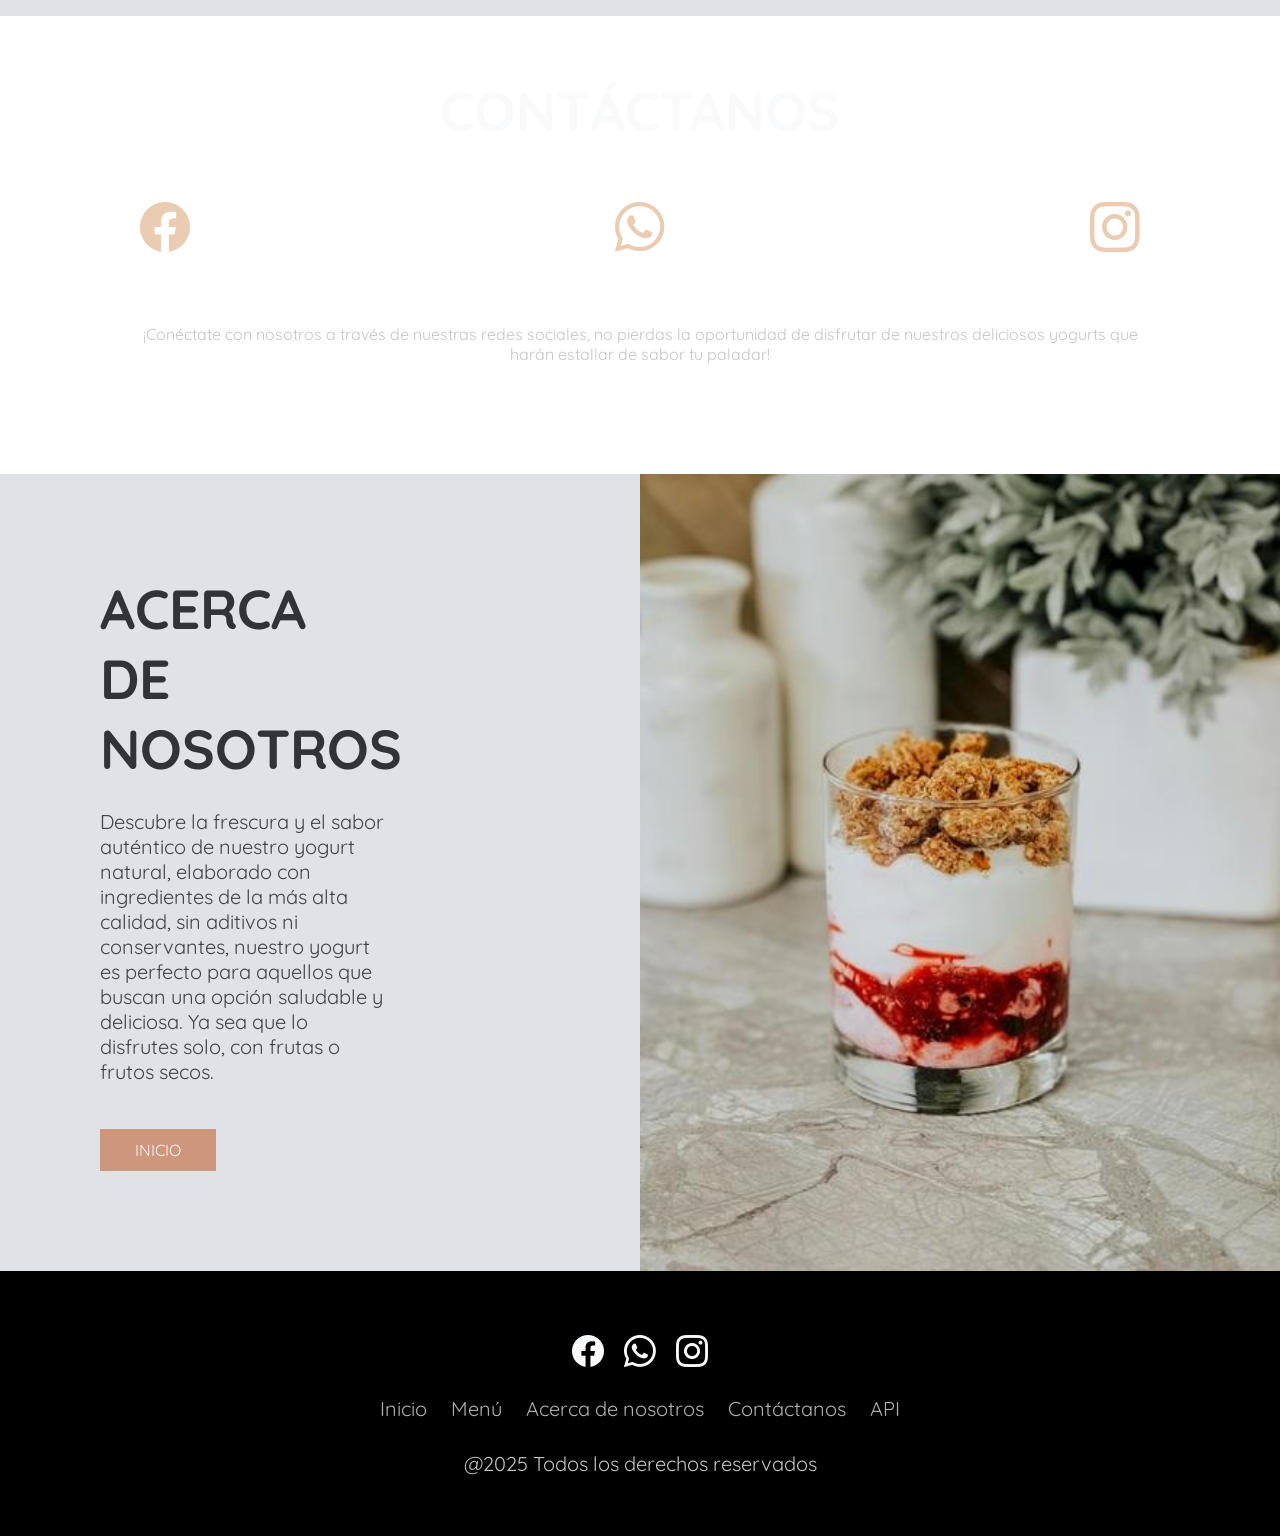
==== commit 9d3828cd: "Evluacion 5" ====
--- a/index.html
+++ b/index.html
@@ -25,6 +25,7 @@
                         <li><a href="#mn">Menú</a></li>
                         <li><a href="#acerca_de">Acerca de Nosotros</a></li>
                         <li><a href="#cnt">Contáctanos</a></li>
+                        <li><a target="_blank" href="api.html">API</a></li>
                     </ul>
                 </nav>
             </div> <!--Fin del menu container-->
@@ -123,6 +124,7 @@
                 <a href="#mn" class="footer-icono">Menú</a>
                 <a href="#acerca_de" class="footer-icono">Acerca de nosotros</a>
                 <a href="#cnt" class="footer-icono">Contáctanos</a>
+                <a target="_blank" class="footer-icono" href="api.html">API</a>
             </li>
            </ul>
            <p class="text"> @2025 Todos los derechos reservados</p>
